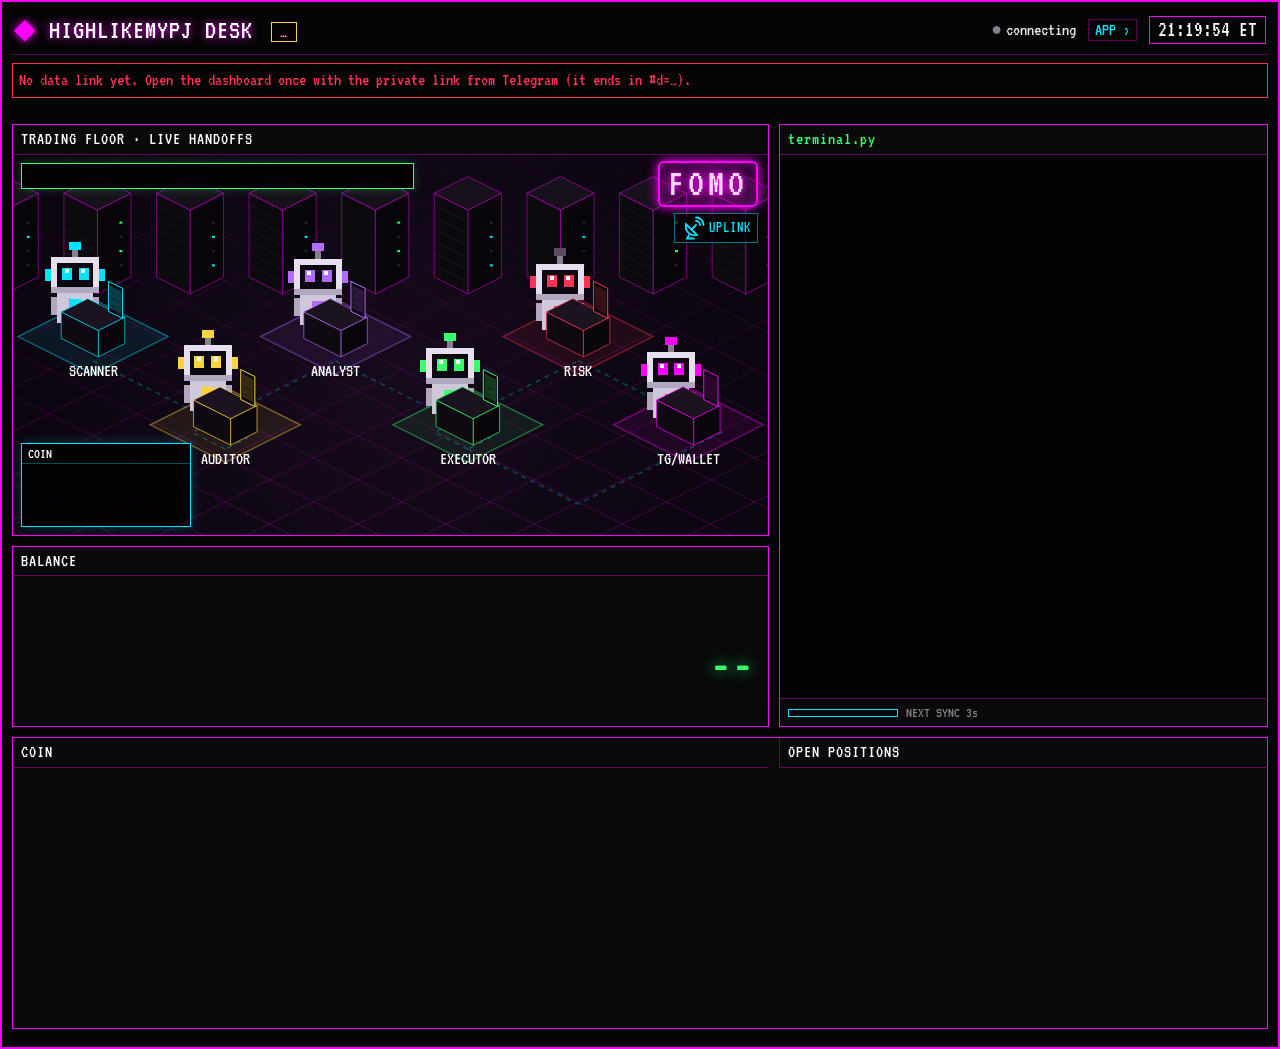
==== dash.html @ f6d8647d "site 2026-11-02 01:12:15" ====
<!doctype html>
<html lang="en">
<head>
<meta charset="utf-8">
<meta name="viewport" content="width=device-width, initial-scale=1, viewport-fit=cover">
<meta name="apple-mobile-web-app-capable" content="yes">
<meta name="apple-mobile-web-app-status-bar-style" content="black-translucent">
<meta name="theme-color" content="#050505">
<meta name="referrer" content="no-referrer">
<title>HIGHLIKEMYPJ DESK · live</title>
<link rel="apple-touch-icon" href="icons/apple-touch-icon.png">
<link rel="stylesheet" href="dash.css">
</head>
<body>
<header class="top">
  <div class="brand"><span class="logo">◆</span> HIGHLIKEMYPJ DESK <span id="mode" class="badge">…</span></div>
  <div class="meta"><span id="feed" class="feed">connecting</span><a class="home" href="index.html">APP ›</a><span id="clock" class="clock">--:--:-- ET</span></div>
</header>
<div id="err" class="err" hidden></div>
<section class="cards" id="cards"></section>
<section class="panel graphp">
  <div class="ph"><span>TRADING FLOOR · live handoffs</span><span id="flowinfo" class="dim"></span></div>
  <div class="graphwrap"><canvas id="graph"></canvas><div id="bubbles"></div>
    <div class="ov ticker" id="ticker"></div>
    <div class="ov fomo" aria-hidden="true">FOMO</div>
    <div class="ov minichart"><div class="mh" id="minih">COIN</div><canvas id="minic"></canvas></div>
    <div class="ov uplink" id="uplink"><svg viewBox="0 0 24 24" fill="none" stroke="currentColor" stroke-width="1.8" stroke-linecap="round" aria-hidden="true"><path d="M5 8 A9 9 0 0 0 16 19 Z"/><path d="M10.5 13.5 L15 9"/><path d="M15 5 A4 4 0 0 1 19 9"/><path d="M15 1.5 A7.5 7.5 0 0 1 22.5 9"/><path d="M8 19 L6 22.5 H13"/></svg><span>UPLINK</span></div>
  </div>
</section>
<section class="panel balp">
  <div class="ph"><span id="ballabel">BALANCE</span><span id="balsub" class="dim"></span></div>
  <div class="balwrap"><canvas id="bal"></canvas><div class="bignum" id="bignum">--</div><div class="balnote" id="balnote"></div></div>
</section>
<section class="bottom">
  <div class="panel coinp">
    <div class="ph"><span id="coinlabel">COIN</span><a id="coinlink" class="dim" target="_blank" rel="noopener"></a></div>
    <div class="coinwrap" id="coinwrap"></div>
    <div class="ph sub"><span>OPEN POSITIONS</span><span id="poscount" class="dim"></span></div>
    <div id="positions"></div>
  </div>
  <div class="panel termp">
    <div class="ph"><span class="fname">terminal.py</span><span class="dim" id="termcount"></span></div>
    <div class="term" id="term"></div>
    <div class="tfoot"><div class="tbar"><i id="syncbar"></i></div><span id="synctxt" class="dim">NEXT SYNC</span><span id="tags" class="tags"></span></div>
  </div>
</section>
<footer class="foot dim" id="foot"></footer>
<script src="feed.js"></script>
<script src="dash.js"></script>
</body>
</html>
---- dash.css ----
@font-face { font-family: "VT323"; src: url("fonts/vt323.woff2") format("woff2"); font-display: swap; }
:root { --bg:#050505; --pink:#FF00FF; --pinkd:rgba(255,0,255,.35); --g:#39FF6A; --r:#FF3355; --c:#00E5FF; --y:#FFD23F; --dim:#8a7f8f; --fg:#E8E2EC; }
* { box-sizing: border-box; }
html,body { margin:0; background:var(--bg); color:var(--fg); font-family:"VT323", ui-monospace, Menlo, monospace; font-size:18px; line-height:1.15; }
body { padding: max(8px, env(safe-area-inset-top)) 10px max(10px, env(safe-area-inset-bottom)); border:2px solid var(--pink); min-height:100vh; }
a { color: var(--c); text-decoration: none; }
.dim { color: var(--dim); }
.top { display:flex; justify-content:space-between; align-items:center; gap:8px; padding:4px 2px 8px; border-bottom:1px solid var(--pinkd); flex-wrap:wrap; }
.brand { font-size:28px; letter-spacing:1px; color:#fff; text-shadow:0 0 8px var(--pink); white-space:nowrap; }
.logo { color: var(--pink); }
.badge { font-size:18px; padding:0 8px; border:1px solid var(--y); color:var(--y); margin-left:6px; vertical-align:middle; }
.badge.live { border-color:var(--r); color:#fff; background:var(--r); box-shadow:0 0 10px var(--r); }
.meta { display:flex; gap:12px; align-items:center; font-size:18px; }
.clock { border:1px solid var(--pink); padding:0 8px; color:#fff; font-size:22px; }
.feed::before { content:"●"; margin-right:4px; color:var(--dim); }
.feed.ok::before { color:var(--g); text-shadow:0 0 6px var(--g); }
.feed.stale::before { color:var(--r); }
.home { border:1px solid var(--pinkd); padding:0 6px; }
.err { border:1px solid var(--r); color:var(--r); padding:6px; margin:8px 0; }
.panel { border:1px solid var(--pink); background:#0a0a0a; margin-top:10px; min-width:0; }
.ph { display:flex; justify-content:space-between; gap:8px; padding:4px 8px; border-bottom:1px solid var(--pinkd); color:#fff; font-size:18px; letter-spacing:1px; text-transform:uppercase; }
.ph.sub { border-top:1px solid var(--pinkd); }
.cards { display:grid; grid-template-columns:repeat(6, minmax(0,1fr)); gap:8px; margin-top:10px; }
.card { border:1px solid var(--pink); background:#0a0a0a; padding:6px 8px; min-width:0; display:flex; flex-direction:column; gap:2px; }
.card { border-color:color-mix(in srgb, var(--ac, var(--pink)) 70%, transparent); box-shadow:inset 0 0 18px color-mix(in srgb, var(--ac, var(--pink)) 10%, transparent); }
.card .h { display:flex; align-items:center; gap:6px; font-size:20px; color:#fff; }
.card .h b { font-weight:normal; letter-spacing:1px; flex:1; min-width:0; white-space:nowrap; overflow:hidden; text-overflow:ellipsis; }
.card .ic { width:22px; height:22px; flex:none; color:var(--ac); filter:drop-shadow(0 0 4px var(--ac)); }
.card .ic svg { width:100%; height:100%; display:block; }
.card .st { display:flex; align-items:center; white-space:nowrap; }
.card .big { display:flex; align-items:baseline; gap:6px; }
.card .mini { display:flex; align-items:center; gap:6px; }
.card .sn { font-size:16px; color:var(--ac); min-width:38px; } .card .sn.zero { color:var(--dim); }
.card .mini canvas { flex:1; min-width:0; }
.dot { width:9px; height:9px; border-radius:50%; display:inline-block; background:var(--dim); margin-right:6px; }
.dot.running { background:var(--g); box-shadow:0 0 8px var(--g); animation:pulse 1.6s infinite; }
.dot.down { background:var(--r); box-shadow:0 0 8px var(--r); }
.dot.paused { background:var(--y); }
@keyframes pulse { 50% { opacity:.4; } }
.card .st { font-size:15px; color:var(--dim); text-transform:uppercase; }
.card .n { font-size:40px; line-height:1; color:var(--ac, var(--g)); text-shadow:0 0 10px color-mix(in srgb, var(--ac, var(--g)) 55%, transparent); }
.card .n.zero { color:#fff; text-shadow:none; }
.card .u { font-size:15px; color:var(--dim); }
.card canvas { width:100%; height:24px; display:block; }
.card .q { font-size:16px; color:var(--fg); white-space:nowrap; overflow:hidden; text-overflow:ellipsis; border-top:1px dashed var(--pinkd); padding-top:3px; }
.card .q.bad { color:#ff8fa0; } .card .q.good { color:#9dffb6; }
.card .sub2 { font-size:15px; color:var(--dim); white-space:nowrap; overflow:hidden; text-overflow:ellipsis; }
.graphwrap { position:relative; height:400px; overflow:hidden; }
#graph { width:100%; height:100%; display:block; }
#bubbles { position:absolute; inset:0; pointer-events:none; }
.bubble { position:absolute; z-index:3; max-width:min(260px, 62vw); background:#000; border:1px solid var(--c); color:#fff; padding:3px 7px; font-size:16px; transform:translate(-50%, -100%); white-space:nowrap; overflow:hidden; text-overflow:ellipsis; box-shadow:0 0 10px rgba(0,229,255,.35); transition:opacity .6s; }
.bubble.old { opacity:.5; }
.bubble.bad { border-color:var(--r); box-shadow:0 0 10px rgba(255,51,85,.4); }
.bubble.good { border-color:var(--g); box-shadow:0 0 10px rgba(57,255,106,.35); }
.bubble b { color:var(--y); font-weight:normal; margin-right:4px; }
.balwrap { position:relative; height:210px; }
#bal { width:100%; height:100%; display:block; }
.bignum { position:absolute; right:14px; top:40%; font-size:54px; color:var(--g); text-shadow:0 0 14px rgba(57,255,106,.8), 0 0 30px rgba(57,255,106,.4); }
.balnote { position:absolute; left:10px; top:8px; font-size:16px; color:var(--dim); }
.bottom { display:grid; grid-template-columns: 1fr 1fr; gap:10px; }
.coinwrap { height:260px; position:relative; }
.coinwrap canvas, .coinwrap iframe { width:100%; height:100%; border:0; display:block; }
.empty { color:var(--dim); padding:14px 10px; font-size:18px; }
.empty::before { content:"> "; color:var(--pink); }
table { width:100%; border-collapse:collapse; font-size:17px; }
th, td { text-align:right; padding:3px 8px; border-bottom:1px solid #1d1020; white-space:nowrap; }
th:first-child, td:first-child { text-align:left; }
th { color:var(--dim); font-weight:normal; }
.up { color:var(--g); } .down { color:var(--r); }
.term { height:400px; overflow-y:auto; padding:6px 8px; font-size:17px; background:#030303; }
.term .l { white-space:pre-wrap; word-break:break-word; }
.term .t { color:var(--dim); } .term .a { color:var(--c); } .term .good { color:var(--g); } .term .bad { color:var(--r); } .term .warn { color:var(--y); } .term .info { color:#d9b8ff; }
.term .cur::after { content:"█"; color:var(--g); animation:pulse 1s steps(1) infinite; }
.term .lnk { color:var(--c); }
.foot { padding:8px 2px 0; font-size:15px; }
.ph .fname { text-transform:none; color:var(--g); }
.tfoot { display:flex; align-items:center; gap:8px; padding:5px 8px; border-top:1px solid var(--pinkd); font-size:15px; flex-wrap:wrap; }
.tbar { width:110px; height:8px; border:1px solid var(--c); padding:1px; }
.tbar i { display:block; height:100%; width:0; background:var(--c); box-shadow:0 0 6px var(--c); transition:width .25s linear; }
.tags { display:flex; gap:4px; flex-wrap:wrap; margin-left:auto; }
.tag { padding:0 4px; border:1px solid #2a1c30; color:#5d5262; }
.tag.on { border-color:color-mix(in srgb, var(--ac) 45%, transparent); color:color-mix(in srgb, var(--ac) 70%, #888); }
.tag.hot { border-color:var(--ac); color:#000; background:var(--ac); box-shadow:0 0 8px var(--ac); }
.tag.down { border-color:var(--r); color:var(--r); }
/* trading floor overlays */
.ov { position:absolute; z-index:2; pointer-events:none; }
.ticker { left:8px; top:8px; width:min(52%, 440px); height:26px; overflow:hidden; border:1px solid var(--g); background:rgba(0,0,0,.78); color:var(--g); font-size:17px; line-height:24px; box-shadow:0 0 10px rgba(57,255,106,.25); }
.ticker .tt { display:flex; width:max-content; animation:tick 22s linear infinite; }
.ticker .tt span { padding-right:40px; white-space:nowrap; }
.ticker .tt0 { padding:0 8px; color:var(--dim); }
@keyframes tick { to { transform:translateX(-50%); } }
.fomo { right:10px; top:6px; font-size:40px; line-height:1; letter-spacing:4px; color:#ffd6ff; padding:0 8px 2px; border:2px solid var(--pink); border-radius:6px;
  text-shadow:0 0 6px var(--pink), 0 0 16px var(--pink), 0 0 30px var(--pink); box-shadow:0 0 12px var(--pink), inset 0 0 12px rgba(255,0,255,.5); animation:neon 5s infinite; }
@keyframes neon { 0%,18%,22%,62%,64%,100% { opacity:1; } 20%,63% { opacity:.35; } }
.minichart { left:8px; bottom:8px; width:170px; height:84px; border:1px solid var(--c); background:rgba(0,0,0,.8); box-shadow:0 0 10px rgba(0,229,255,.25); display:flex; flex-direction:column; }
.minichart .mh { font-size:15px; color:#fff; padding:1px 6px; border-bottom:1px solid rgba(0,229,255,.35); white-space:nowrap; overflow:hidden; text-overflow:ellipsis; }
.minichart .mh span { color:var(--c); }
.minichart canvas { flex:1; width:100%; min-height:0; display:block; }
.uplink { right:10px; bottom:8px; display:flex; align-items:center; gap:4px; color:var(--c); font-size:16px; letter-spacing:1px; padding:2px 6px; border:1px solid rgba(0,229,255,.5); background:rgba(0,0,0,.7); }
.uplink svg { width:24px; height:24px; }
.uplink.pulse { animation:uplink 1.2s ease-out; }
@keyframes uplink { 0% { color:#fff; box-shadow:0 0 0 0 rgba(0,229,255,.9); border-color:#fff; } 100% { box-shadow:0 0 0 18px rgba(0,229,255,0); } }
@media (min-width: 761px) { .uplink { top:58px; bottom:auto; } }
@media (prefers-reduced-motion: reduce) { .ticker .tt, .fomo { animation:none; } }
@media (max-width: 1100px) { .cards { grid-template-columns:repeat(3, minmax(0,1fr)); } }
@media (max-width: 760px) {
  body { font-size:17px; padding-left:6px; padding-right:6px; }
  .brand { font-size:23px; }
  .meta { width:100%; justify-content:space-between; }
  .cards { grid-template-columns:repeat(2, minmax(0,1fr)); gap:6px; }
  .card .n { font-size:34px; }
  .graphwrap { height:580px; }
  .fomo { font-size:28px; letter-spacing:2px; right:8px; top:5px; }
  .ticker { width:calc(100% - 120px); }
  .minichart { width:150px; height:78px; }
  .tbar { width:80px; }
  .bottom { grid-template-columns:1fr; gap:0; }
  .bignum { font-size:40px; top:auto; bottom:14px; }
  .balwrap { height:180px; }
  .term { height:340px; }
}

/* desktop: graph + balance left, terminal right, coin/positions below */
@media (min-width: 1101px) {
  body { display:grid; grid-template-columns: minmax(0,1.55fr) minmax(0,1fr); column-gap:10px; align-content:start; }
  .top, .err, .cards { grid-column: 1 / -1; }
  .foot { grid-column: 1 / -1; grid-row: 7; }
  .graphp { grid-column:1; grid-row:4; }
  .balp { grid-column:1; grid-row:5; }
  .bottom { display:contents; }
  .termp { grid-column:2; grid-row:4 / span 2; display:flex; flex-direction:column; }
  .termp .term { flex:1 1 0; height:0; min-height:0; }
  .coinp { grid-column:1 / -1; grid-row:6; display:grid; grid-template-columns:minmax(0,1.55fr) minmax(0,1fr); column-gap:10px; }
  .coinp > .ph:first-child { grid-column:1; grid-row:1; } .coinp .coinwrap { grid-column:1; grid-row:2 / span 2; }
  .coinp .ph.sub { grid-column:2; grid-row:1; border-top:0; border-left:1px solid var(--pinkd); } .coinp #positions { grid-column:2; grid-row:2; border-left:1px solid var(--pinkd); }
  .graphwrap { height:380px; }
  .balwrap { height:150px; }
  .card .n { font-size:36px; }
  .cards { margin-top:8px; }
}
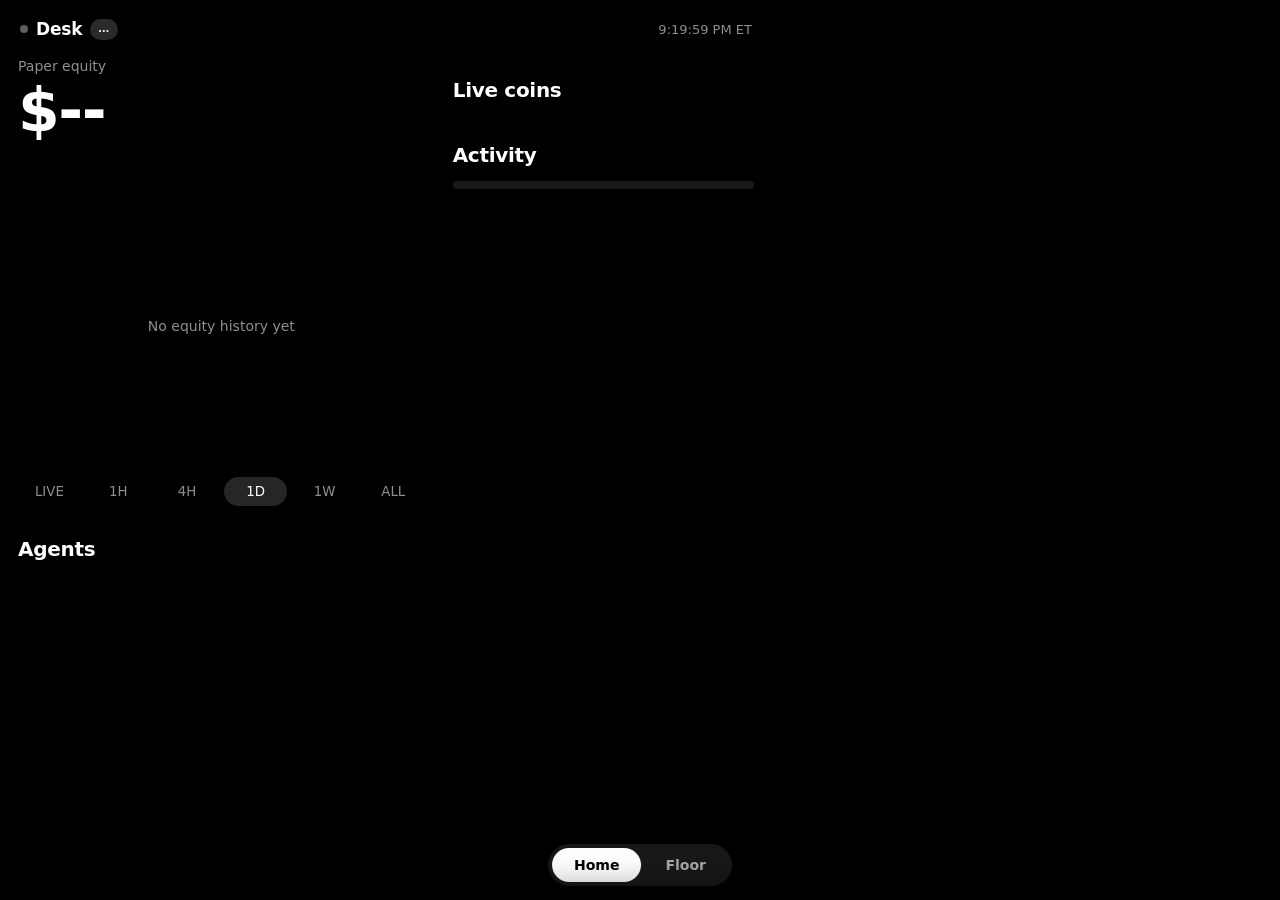
==== commit cd16537c: "site 2026-11-02 01:46:50" ====
--- a/dash.html
+++ b/dash.html
@@ -5,13 +5,55 @@
 <meta name="viewport" content="width=device-width, initial-scale=1, viewport-fit=cover">
 <meta name="apple-mobile-web-app-capable" content="yes">
 <meta name="apple-mobile-web-app-status-bar-style" content="black-translucent">
-<meta name="theme-color" content="#050505">
+<meta name="theme-color" content="#000000">
 <meta name="referrer" content="no-referrer">
 <title>HIGHLIKEMYPJ DESK · live</title>
 <link rel="apple-touch-icon" href="icons/apple-touch-icon.png">
 <link rel="stylesheet" href="dash.css">
+<link rel="stylesheet" href="m.css">
 </head>
-<body>
+<body class="v-app">
+<main id="app" class="mapp">
+  <header class="mtop">
+    <div class="mbrand"><span class="mdot" id="mfeed"></span>Desk <span class="mmode" id="mmode">…</span></div>
+    <div class="mclock" id="mclock">--:-- ET</div>
+  </header>
+  <div class="merr" id="merr" hidden></div>
+  <div class="mgrid">
+    <div class="mcol">
+      <section class="mhero">
+        <div class="mlabel" id="mballabel">Paper equity</div>
+        <div class="mbal" id="mbal">$--</div>
+        <div class="mpnl"><span id="mpnl">&nbsp;</span><span class="mmult" id="mmult" hidden></span></div>
+        <div class="mchart"><canvas id="mcv"></canvas><div class="mmarks" id="mmarks"></div><div class="mempty" id="mchartempty" hidden>No equity history yet</div></div>
+        <div class="mtf" id="mtf"></div>
+      </section>
+      <section class="msec">
+        <div class="mhead"><span>Agents</span><span class="mgreen" id="mrunning"></span></div>
+        <div class="mcar" id="mcar"></div>
+      </section>
+    </div>
+    <div class="mcol">
+      <section class="msec">
+        <div class="mhead"><span>Live coins</span><span class="mgray" id="mcoinsn"></span></div>
+        <div class="mcoins" id="mcoins"></div>
+      </section>
+      <section class="msec">
+        <div class="mhead"><span>Activity</span><span class="mgray" id="mfeedn"></span></div>
+        <div class="mlist" id="mlist"></div>
+      </section>
+      <div class="mfoot" id="mfoot"></div>
+    </div>
+  </div>
+</main>
+<section class="mcoin" id="mcoin" aria-hidden="true">
+  <div class="mcbar"><button class="mback" id="mback">‹ Home</button><a class="mgray mlink" id="mclink" target="_blank" rel="noopener">DexScreener ↗</a></div>
+  <div class="mcbody" id="mcbody"></div>
+</section>
+<div class="msheet" id="msheet"><div class="mgrab"></div><div id="msheetbody"></div></div>
+<canvas id="mconfetti" class="mconfetti"></canvas>
+<nav class="mtabs"><button data-v="app" class="on">Home</button><button data-v="floor">Floor</button></nav>
+<div id="floor">
 <header class="top">
   <div class="brand"><span class="logo">◆</span> HIGHLIKEMYPJ DESK <span id="mode" class="badge">…</span></div>
   <div class="meta"><span id="feed" class="feed">connecting</span><a class="home" href="index.html">APP ›</a><span id="clock" class="clock">--:--:-- ET</span></div>
@@ -45,7 +87,10 @@
   </div>
 </section>
 <footer class="foot dim" id="foot"></footer>
+</div>
 <script src="feed.js"></script>
 <script src="dash.js"></script>
+<script src="vendor/lightweight-charts.js"></script>
+<script src="m.js"></script>
 </body>
 </html>
--- a/dash.css
+++ b/dash.css
@@ -72,6 +72,7 @@
 .term .t { color:var(--dim); } .term .a { color:var(--c); } .term .good { color:var(--g); } .term .bad { color:var(--r); } .term .warn { color:var(--y); } .term .info { color:#d9b8ff; }
 .term .cur::after { content:"█"; color:var(--g); animation:pulse 1s steps(1) infinite; }
 .term .lnk { color:var(--c); }
+.term .src.mig { color:#7fb4ff; } .term .src.mom { color:#ffb347; }
 .foot { padding:8px 2px 0; font-size:15px; }
 .ph .fname { text-transform:none; color:var(--g); }
 .tfoot { display:flex; align-items:center; gap:8px; padding:5px 8px; border-top:1px solid var(--pinkd); font-size:15px; flex-wrap:wrap; }
--- a/m.css
+++ b/m.css
@@ -0,0 +1,166 @@
+/* Dashboard v3: iOS-style app view (default). The cyberpunk floor (dash.css) shows under body.v-floor. */
+body.v-app { --g3:#00E676; --r3:#FF4D5E; --o3:#FF9F0A; --b3:#3D8BFF; --card:#1A1A1A; --gray:#8E8E93; --gray2:#5c5c61;
+  background:#000; color:#fff; border:0; padding:0; font:15px/1.35 -apple-system, BlinkMacSystemFont, "SF Pro Text", Inter, "Segoe UI", Roboto, system-ui, sans-serif;
+  -webkit-font-smoothing:antialiased; min-height:100vh; }
+body.v-app #floor { display:none; }
+body.v-floor #app, body.v-floor .mcoin, body.v-floor .msheet, body.v-floor .mconfetti { display:none !important; }
+body.v-floor { padding-bottom:70px; }
+.mapp { max-width:1180px; margin:0 auto; padding:max(14px, env(safe-area-inset-top)) 18px 96px; }
+.mtop { display:flex; justify-content:space-between; align-items:center; padding:4px 2px 10px; }
+.mbrand { font-weight:700; font-size:17px; letter-spacing:-.2px; display:flex; align-items:center; gap:8px; }
+.mdot { width:8px; height:8px; border-radius:50%; background:var(--gray2); display:inline-block; }
+.mdot.ok { background:var(--g3); box-shadow:0 0 8px var(--g3); }
+.mdot.stale { background:var(--r3); }
+.mmode { font-size:11px; font-weight:700; letter-spacing:.6px; padding:3px 8px; border-radius:99px; background:#2a2a2a; color:#ddd; }
+.mmode.live { background:var(--r3); color:#fff; }
+.mclock { color:var(--gray); font-size:13px; font-variant-numeric:tabular-nums; }
+.merr { background:#2a1214; color:#ff9aa5; border-radius:14px; padding:12px 14px; margin:6px 0 10px; font-size:14px; }
+.mgrid { display:grid; grid-template-columns:minmax(0,1fr); gap:6px; }
+@media (min-width: 960px) { .mgrid { grid-template-columns:minmax(0,1.35fr) minmax(0,1fr); gap:28px; align-items:start; } }
+.mcol { min-width:0; }
+.mgreen { color:var(--g3); } .mred { color:var(--r3); } .mgray { color:var(--gray); } .morange { color:var(--o3); }
+/* hero */
+.mhero { padding:6px 0 4px; }
+.mlabel { color:var(--gray); font-size:14px; font-weight:500; }
+.mbal { font-size:52px; font-weight:700; letter-spacing:-1.5px; line-height:1.08; font-variant-numeric:tabular-nums; display:flex; align-items:flex-end; margin-top:2px; }
+@media (min-width: 960px) { .mbal { font-size:60px; } }
+.odo { display:inline-block; height:1.08em; overflow:hidden; position:relative; }
+.odo > span { display:flex; flex-direction:column; transition:transform .9s cubic-bezier(.2,.8,.2,1); }
+.odo > span > i { font-style:normal; height:1.08em; line-height:1.08em; }
+.mbal .cents { font-size:.62em; color:#d8d8d8; align-self:flex-start; margin-top:.08em; display:flex; }
+.mpnl { display:flex; align-items:center; gap:10px; margin-top:6px; font-size:16px; font-weight:600; font-variant-numeric:tabular-nums; min-height:26px; }
+.mmult { background:rgba(0,230,118,.16); color:var(--g3); font-weight:700; font-size:13px; padding:3px 9px; border-radius:99px; }
+.mmult.down { background:rgba(255,77,94,.16); color:var(--r3); }
+.mmult.pulse { animation:mpulse 1.2s ease-out 3; }
+@keyframes mpulse { 0% { box-shadow:0 0 0 0 rgba(0,230,118,.6); } 100% { box-shadow:0 0 0 12px rgba(0,230,118,0); } }
+.mchart { position:relative; height:220px; margin:12px -4px 0; }
+@media (min-width: 960px) { .mchart { height:280px; } }
+.mchart canvas { width:100%; height:100%; display:block; }
+.mempty { position:absolute; inset:0; display:flex; align-items:center; justify-content:center; color:var(--gray); font-size:14px; }
+.mmarks { position:absolute; inset:0; pointer-events:none; }
+.mpill { position:absolute; transform:translate(-50%,-100%); font-size:11px; font-weight:700; padding:3px 7px; border-radius:99px; white-space:nowrap; font-variant-numeric:tabular-nums; }
+.mpill.win { background:var(--g3); color:#00210f; }
+.mpill.loss { background:var(--r3); color:#fff; }
+.mlead { position:absolute; width:0; border-left:1.5px dotted var(--r3); }
+.mtf { display:flex; gap:6px; margin-top:10px; justify-content:space-between; }
+.mtf button { flex:1; background:transparent; color:var(--gray); border:0; border-radius:99px; padding:7px 0; font:600 13px/1 inherit; font-family:inherit; cursor:pointer; }
+.mtf button.on { background:#262626; color:#fff; }
+.mtf button.on.live { background:var(--g3); color:#00210f; }
+/* sections */
+.msec { margin-top:26px; }
+.mhead { display:flex; justify-content:space-between; align-items:baseline; font-size:20px; font-weight:700; letter-spacing:-.3px; margin-bottom:12px; }
+.mhead span + span { font-size:14px; font-weight:600; }
+/* agents carousel */
+.mcar { display:flex; gap:12px; overflow-x:auto; scroll-snap-type:x mandatory; margin:0 -18px; padding:0 18px 4px; scrollbar-width:none; }
+.mcar::-webkit-scrollbar { display:none; }
+@media (min-width: 960px) { .mcar { display:grid; grid-template-columns:repeat(3, minmax(0,1fr)); overflow:visible; margin:0; padding:0; } }
+.mag { flex:0 0 78%; max-width:300px; scroll-snap-align:start; background:var(--card); border-radius:20px; padding:16px; min-height:176px; display:flex; flex-direction:column; gap:8px; position:relative; overflow:hidden; }
+@media (min-width: 960px) { .mag { max-width:none; } }
+.mag h4 { margin:0; font-size:13px; color:var(--gray); font-weight:600; display:flex; align-items:center; gap:7px; }
+.mag h4 svg { width:16px; height:16px; }
+.mag .big { font-size:22px; font-weight:700; letter-spacing:-.4px; }
+.mag .sm { font-size:13px; color:var(--gray); }
+.mag .empty { color:var(--gray); font-size:13px; margin-top:auto; }
+.radar { position:absolute; right:14px; top:14px; width:40px; height:40px; border-radius:50%; border:1px solid rgba(0,230,118,.35);
+  background:radial-gradient(circle, rgba(0,230,118,.18) 0 18%, transparent 19% 48%, rgba(0,230,118,.25) 49% 50%, transparent 51%); overflow:hidden; }
+.radar::after { content:""; position:absolute; inset:0; background:conic-gradient(from 0deg, rgba(0,230,118,.55), transparent 28%); animation:spin 2.4s linear infinite; }
+@keyframes spin { to { transform:rotate(360deg); } }
+.pools { height:74px; overflow:hidden; position:relative; mask-image:linear-gradient(transparent, #000 18%, #000 82%, transparent); -webkit-mask-image:linear-gradient(transparent, #000 18%, #000 82%, transparent); }
+.pools .roll { animation:roll 18s linear infinite; }
+.pools .roll.still { animation:none; }
+@keyframes roll { from { transform:translateY(0); } to { transform:translateY(-50%); } }
+.pool { display:flex; gap:6px; font-size:12px; line-height:18.5px; color:#d6d6d6; white-space:nowrap; }
+.pool b { font-weight:600; color:#fff; overflow:hidden; text-overflow:ellipsis; max-width:90px; }
+.pool .t { font-size:9.5px; font-weight:700; padding:0 5px; border-radius:5px; align-self:center; line-height:15px; }
+.t.mig { background:rgba(61,139,255,.2); color:#7fb4ff; } .t.mom { background:rgba(255,159,10,.2); color:#ffb347; }
+.ringrow { display:flex; align-items:center; gap:12px; margin-top:4px; }
+.ring { width:64px; height:64px; position:relative; flex:none; }
+.ring svg { width:64px; height:64px; transform:rotate(-90deg); }
+.ring circle { fill:none; stroke-width:6; }
+.ring .bg { stroke:#2c2c2e; }
+.ring .fg { stroke-linecap:round; transition:stroke-dashoffset 1.2s cubic-bezier(.2,.8,.2,1), stroke .3s; }
+.ring .n { position:absolute; inset:0; display:flex; align-items:center; justify-content:center; font-weight:700; font-size:18px; font-variant-numeric:tabular-nums; }
+.ring.ok { border-radius:50%; animation:rpulse 1.6s ease-out 3; }
+@keyframes rpulse { 0% { box-shadow:0 0 0 0 rgba(0,230,118,.5); } 100% { box-shadow:0 0 0 14px rgba(0,230,118,0); } }
+.verd { font-weight:700; font-size:15px; }
+.why { font-size:12px; color:var(--gray); overflow:hidden; text-overflow:ellipsis; display:-webkit-box; -webkit-line-clamp:2; -webkit-box-orient:vertical; }
+.bar { height:6px; background:#2c2c2e; border-radius:9px; overflow:hidden; margin-top:auto; }
+.bar i { display:block; height:100%; background:var(--g3); border-radius:9px; width:0; transition:width 1.4s ease; }
+.bar.run i { animation:fill 2.2s ease-in-out infinite; }
+@keyframes fill { 0% { width:5%; } 100% { width:92%; } }
+.blink { width:9px; height:9px; border-radius:50%; background:var(--o3); display:inline-block; animation:blink 1s steps(2) infinite; }
+.blink.off { background:var(--gray2); animation:none; }
+@keyframes blink { 50% { opacity:.25; } }
+.pills { display:flex; gap:6px; flex-wrap:wrap; margin-top:auto; }
+.pills span { font-size:12px; font-weight:700; padding:4px 10px; border-radius:99px; }
+.pills .red { background:rgba(255,77,94,.16); color:var(--r3); } .pills .gr { background:#2c2c2e; color:#ddd; }
+/* live coins */
+.mcoins { display:flex; gap:10px; overflow-x:auto; margin:0 -18px; padding:0 18px 4px; scrollbar-width:none; scroll-snap-type:x proximity; }
+.mcoins::-webkit-scrollbar { display:none; }
+@media (min-width: 960px) { .mcoins { display:grid; grid-template-columns:repeat(2, minmax(0,1fr)); margin:0; padding:0; max-height:330px; overflow-y:auto; } }
+.mcc { flex:0 0 150px; background:var(--card); border-radius:18px; padding:12px; cursor:pointer; scroll-snap-align:start; display:flex; flex-direction:column; gap:6px; border:0; color:inherit; text-align:left; font:inherit; }
+.mcc:active { transform:scale(.97); }
+.mcc .r1 { display:flex; align-items:center; gap:8px; min-width:0; }
+.mcc .sym { font-weight:700; font-size:14px; overflow:hidden; text-overflow:ellipsis; white-space:nowrap; }
+.mcc .st { font-size:10px; color:var(--gray); }
+.mcc .r2 { display:flex; justify-content:space-between; font-size:12px; font-variant-numeric:tabular-nums; }
+.mcc svg { width:100%; height:34px; display:block; }
+.mlogo { width:32px; height:32px; border-radius:50%; flex:none; object-fit:cover; background:#333; display:inline-flex; align-items:center; justify-content:center; font-weight:700; font-size:14px; color:#fff; overflow:hidden; }
+.mlogo.sm { width:28px; height:28px; font-size:12px; }
+.mlogo.lg { width:52px; height:52px; font-size:22px; }
+/* activity */
+.mlist { display:flex; flex-direction:column; background:var(--card); border-radius:20px; padding:4px 14px; }
+.mrow { display:flex; align-items:center; gap:12px; padding:12px 0; border-bottom:1px solid #262626; }
+.mrow:last-child { border-bottom:0; }
+.mrow.new { animation:slidein .55s cubic-bezier(.2,.8,.2,1); }
+@keyframes slidein { from { transform:translateY(-16px); opacity:0; } to { transform:none; opacity:1; } }
+.mrow .mid { flex:1; min-width:0; }
+.mrow .t1 { font-weight:700; font-size:15px; white-space:nowrap; overflow:hidden; text-overflow:ellipsis; }
+.mrow .t2 { font-size:12.5px; color:var(--gray); white-space:nowrap; overflow:hidden; text-overflow:ellipsis; }
+.mrow .amt { text-align:right; font-weight:700; font-variant-numeric:tabular-nums; flex:none; }
+.mrow .amt small { display:block; font-size:12px; font-weight:500; color:var(--gray); }
+.mnone { color:var(--gray); font-size:14px; padding:16px 0; text-align:center; }
+.mfoot { color:var(--gray2); font-size:11px; margin-top:18px; word-break:break-all; }
+/* tabs */
+.mtabs { position:fixed; left:50%; bottom:max(14px, env(safe-area-inset-bottom)); transform:translateX(-50%); z-index:40; display:flex; gap:2px; padding:4px;
+  background:rgba(30,30,30,.82); backdrop-filter:blur(18px); -webkit-backdrop-filter:blur(18px); border-radius:99px; box-shadow:0 8px 30px rgba(0,0,0,.6); }
+.mtabs button { border:0; background:transparent; color:#aaa; font:600 14px -apple-system, Inter, system-ui, sans-serif; padding:9px 22px; border-radius:99px; cursor:pointer; }
+.mtabs button.on { background:#fff; color:#000; }
+body.v-floor .mtabs { background:rgba(10,10,10,.9); border:1px solid #FF00FF; }
+/* coin view */
+.mcoin { position:fixed; inset:0; background:#000; z-index:30; transform:translateX(100%); transition:transform .38s cubic-bezier(.2,.8,.2,1); overflow-y:auto; color:#fff;
+  font:15px/1.35 -apple-system, BlinkMacSystemFont, "SF Pro Text", Inter, system-ui, sans-serif; }
+.mcoin.open { transform:none; }
+.mcbar { display:flex; justify-content:space-between; align-items:center; padding:max(12px, env(safe-area-inset-top)) 16px 6px; max-width:900px; margin:0 auto; }
+.mback { background:none; border:0; color:var(--g3); font:600 17px inherit; font-family:inherit; cursor:pointer; padding:6px 0; }
+.mlink { font-size:13px; }
+.mcbody { max-width:900px; margin:0 auto; padding:0 18px 110px; }
+.mch { display:flex; align-items:center; gap:12px; margin-top:6px; }
+.mch .nm { font-size:22px; font-weight:700; letter-spacing:-.4px; }
+.mch .meta { font-size:13px; color:var(--gray); }
+.mprice { font-size:44px; font-weight:700; letter-spacing:-1.2px; margin-top:14px; font-variant-numeric:tabular-nums; }
+.mprice sub { font-size:.5em; vertical-align:-.1em; }
+.msince { font-size:16px; font-weight:600; margin-top:2px; }
+.mcandle { height:300px; margin:14px -6px 0; position:relative; }
+@media (min-width: 960px) { .mcandle { height:380px; } }
+.mcsrc { font-size:11px; color:var(--gray2); margin-top:4px; display:flex; justify-content:space-between; }
+.mstats { display:grid; grid-template-columns:1fr 1fr; gap:10px; margin-top:16px; }
+.mstat, .mcardx { background:var(--card); border-radius:18px; padding:14px 16px; }
+.mstat .k, .mcardx .k { font-size:12.5px; color:var(--gray); }
+.mstat .v { font-size:20px; font-weight:700; margin-top:2px; font-variant-numeric:tabular-nums; }
+.mcards2 { display:grid; grid-template-columns:1fr; gap:10px; margin-top:10px; }
+@media (min-width: 700px) { .mcards2 { grid-template-columns:1fr 1fr; } }
+.mcardx .rows { display:grid; grid-template-columns:repeat(3,1fr); gap:6px; margin-top:8px; }
+.mcardx .rows div b { display:block; font-size:17px; font-variant-numeric:tabular-nums; }
+.mcardx .rows div span { font-size:12px; color:var(--gray); }
+.mcardx h5 { margin:0; font-size:15px; display:flex; align-items:center; gap:8px; }
+/* sheet + confetti */
+.msheet { position:fixed; left:0; right:0; bottom:0; z-index:50; margin:0 auto; max-width:520px; background:#1c1c1e; border-radius:26px 26px 0 0; padding:10px 22px max(26px, env(safe-area-inset-bottom));
+  transform:translateY(110%); transition:transform .5s cubic-bezier(.2,.9,.25,1.05); box-shadow:0 -10px 40px rgba(0,0,0,.6); text-align:center; }
+.msheet.open { transform:none; }
+.mgrab { width:38px; height:5px; border-radius:9px; background:#444; margin:0 auto 16px; }
+.msheet .h { font-size:15px; color:#ddd; font-weight:600; }
+.msheet .w { font-size:46px; font-weight:800; color:var(--g3); letter-spacing:-1px; margin:6px 0; }
+.msheet .s { font-size:13px; color:var(--gray); }
+.mconfetti { position:fixed; inset:0; width:100%; height:100%; pointer-events:none; z-index:60; }
+@media (prefers-reduced-motion: reduce) { .odo > span, .ring .fg, .mcoin, .msheet { transition:none; } .radar::after, .pools .roll, .blink, .mrow.new { animation:none; } }
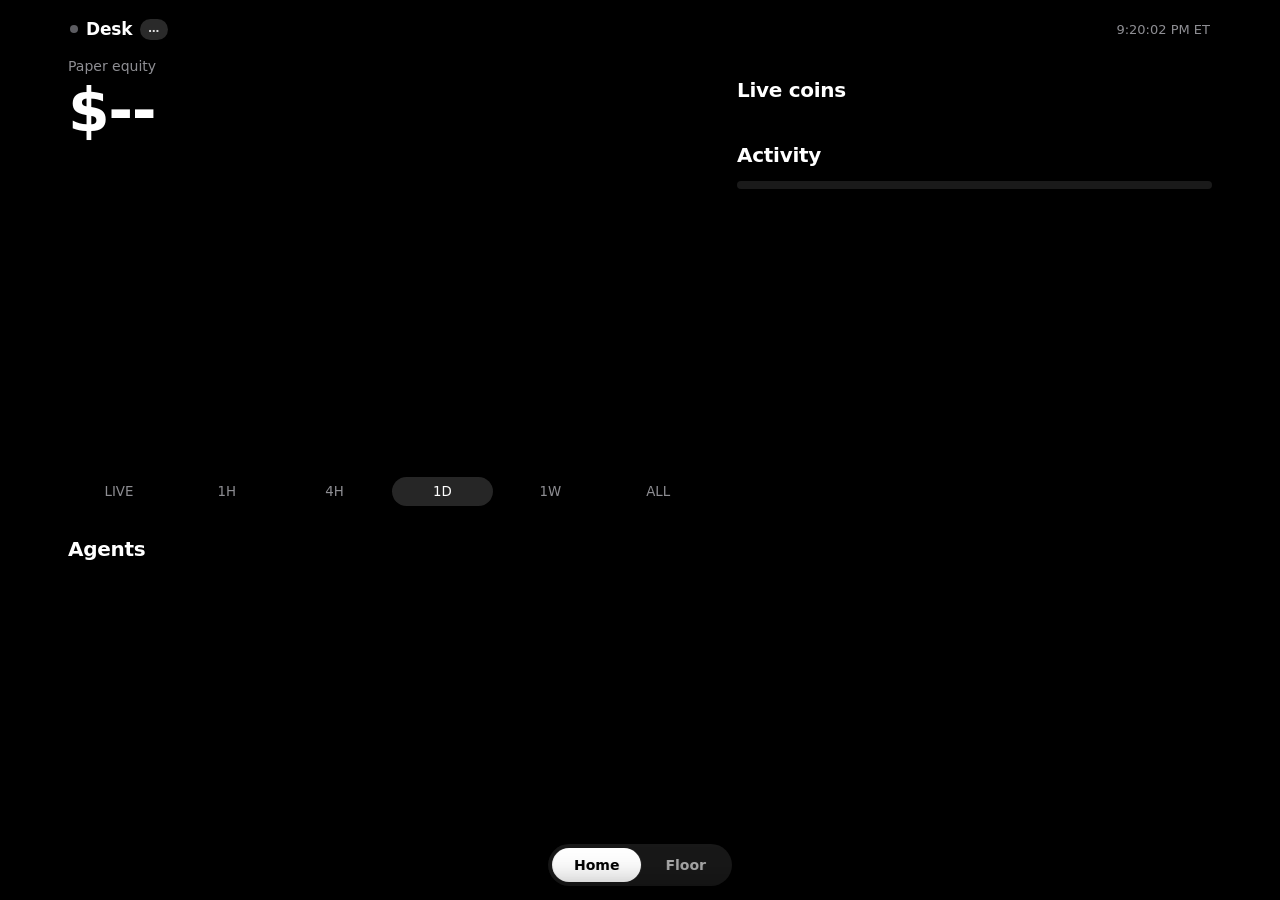
==== commit 1738f037: "site 2026-11-02 02:09:22" ====
--- a/dash.html
+++ b/dash.html
@@ -4,11 +4,37 @@
 <meta charset="utf-8">
 <meta name="viewport" content="width=device-width, initial-scale=1, viewport-fit=cover">
 <meta name="apple-mobile-web-app-capable" content="yes">
+<meta name="mobile-web-app-capable" content="yes">
 <meta name="apple-mobile-web-app-status-bar-style" content="black-translucent">
+<meta name="apple-mobile-web-app-title" content="Desk">
+<meta name="application-name" content="Desk">
 <meta name="theme-color" content="#000000">
+<meta name="format-detection" content="telephone=no">
 <meta name="referrer" content="no-referrer">
-<title>HIGHLIKEMYPJ DESK · live</title>
-<link rel="apple-touch-icon" href="icons/apple-touch-icon.png">
+<title>Desk</title>
+<link rel="apple-touch-icon" sizes="180x180" href="icons/dash-180.png">
+<link rel="icon" type="image/png" sizes="192x192" href="icons/dash-192.png">
+<link rel="manifest" id="mf" href="dash.webmanifest">
+<script>
+/* Home Screen: the data key lives only in the URL hash (#d=...) and this device's storage, never in the repo.
+   iOS home-screen apps get their own storage, so the saved icon must carry the key in its URL:
+   1) keep #d=KEY in the address bar (re-added from storage if missing), so "Add to Home Screen" saves it;
+   2) swap the static manifest for an in-memory one whose start_url includes the same #d=KEY. */
+(function () {
+  var re = /^#d=([A-Za-z0-9_-]{32,})/, m = location.hash.match(re), k = m ? m[1] : null;
+  try { if (k) localStorage.setItem("dataPath", k); else k = localStorage.getItem("dataPath"); } catch (e) { }
+  window.DESK_KEY = k;
+  addEventListener("hashchange", function () { var n = location.hash.match(re); if (n && n[1] !== k) location.reload(); });
+  window.deskHash = function (floor) { return (k ? "#d=" + k : "") + (floor ? (k ? "&" : "#") + "floor" : ""); };
+  if (k && !m) try { history.replaceState(null, "", location.pathname + location.search + window.deskHash(/(^#|&)floor\b/.test(location.hash))); } catch (e) { }
+  if (!k) return;
+  var dir = location.origin + location.pathname.replace(/[^/]*$/, ""), page = location.origin + location.pathname;
+  var mf = { id: dir + "dash.html", name: "Desk", short_name: "Desk", start_url: page + "#d=" + k, scope: dir, display: "standalone",
+    orientation: "portrait", background_color: "#000000", theme_color: "#000000",
+    icons: [180, 192, 512].map(function (n) { return { src: dir + "icons/dash-" + n + ".png", sizes: n + "x" + n, type: "image/png" }; }) };
+  try { document.getElementById("mf").href = URL.createObjectURL(new Blob([JSON.stringify(mf)], { type: "application/manifest+json" })); } catch (e) { }
+})();
+</script>
 <link rel="stylesheet" href="dash.css">
 <link rel="stylesheet" href="m.css">
 </head>
@@ -92,5 +118,6 @@
 <script src="dash.js"></script>
 <script src="vendor/lightweight-charts.js"></script>
 <script src="m.js"></script>
+<script>if ("serviceWorker" in navigator && location.protocol === "https:") navigator.serviceWorker.register("sw.js").catch(function () { });</script>
 </body>
 </html>
--- a/dash.css
+++ b/dash.css
@@ -123,7 +123,7 @@
 
 /* desktop: graph + balance left, terminal right, coin/positions below */
 @media (min-width: 1101px) {
-  body { display:grid; grid-template-columns: minmax(0,1.55fr) minmax(0,1fr); column-gap:10px; align-content:start; }
+  #floor { display:grid; grid-template-columns: minmax(0,1.55fr) minmax(0,1fr); column-gap:10px; align-content:start; }
   .top, .err, .cards { grid-column: 1 / -1; }
   .foot { grid-column: 1 / -1; grid-row: 7; }
   .graphp { grid-column:1; grid-row:4; }
--- a/m.css
+++ b/m.css
@@ -3,9 +3,10 @@
   background:#000; color:#fff; border:0; padding:0; font:15px/1.35 -apple-system, BlinkMacSystemFont, "SF Pro Text", Inter, "Segoe UI", Roboto, system-ui, sans-serif;
   -webkit-font-smoothing:antialiased; min-height:100vh; }
 body.v-app #floor { display:none; }
+body.v-app, body.v-floor { display:block; }
 body.v-floor #app, body.v-floor .mcoin, body.v-floor .msheet, body.v-floor .mconfetti { display:none !important; }
 body.v-floor { padding-bottom:70px; }
-.mapp { max-width:1180px; margin:0 auto; padding:max(14px, env(safe-area-inset-top)) 18px 96px; }
+.mapp { max-width:1180px; margin:0 auto; padding:max(14px, env(safe-area-inset-top)) max(18px, env(safe-area-inset-right)) calc(96px + env(safe-area-inset-bottom)) max(18px, env(safe-area-inset-left)); }
 .mtop { display:flex; justify-content:space-between; align-items:center; padding:4px 2px 10px; }
 .mbrand { font-weight:700; font-size:17px; letter-spacing:-.2px; display:flex; align-items:center; gap:8px; }
 .mdot { width:8px; height:8px; border-radius:50%; background:var(--gray2); display:inline-block; }
@@ -37,6 +38,7 @@
 @media (min-width: 960px) { .mchart { height:280px; } }
 .mchart canvas { width:100%; height:100%; display:block; }
 .mempty { position:absolute; inset:0; display:flex; align-items:center; justify-content:center; color:var(--gray); font-size:14px; }
+.mempty[hidden] { display:none; }
 .mmarks { position:absolute; inset:0; pointer-events:none; }
 .mpill { position:absolute; transform:translate(-50%,-100%); font-size:11px; font-weight:700; padding:3px 7px; border-radius:99px; white-space:nowrap; font-variant-numeric:tabular-nums; }
 .mpill.win { background:var(--g3); color:#00210f; }
@@ -131,10 +133,10 @@
 .mcoin { position:fixed; inset:0; background:#000; z-index:30; transform:translateX(100%); transition:transform .38s cubic-bezier(.2,.8,.2,1); overflow-y:auto; color:#fff;
   font:15px/1.35 -apple-system, BlinkMacSystemFont, "SF Pro Text", Inter, system-ui, sans-serif; }
 .mcoin.open { transform:none; }
-.mcbar { display:flex; justify-content:space-between; align-items:center; padding:max(12px, env(safe-area-inset-top)) 16px 6px; max-width:900px; margin:0 auto; }
+.mcbar { display:flex; justify-content:space-between; align-items:center; padding:max(12px, env(safe-area-inset-top)) max(16px, env(safe-area-inset-right)) 6px max(16px, env(safe-area-inset-left)); max-width:900px; margin:0 auto; }
 .mback { background:none; border:0; color:var(--g3); font:600 17px inherit; font-family:inherit; cursor:pointer; padding:6px 0; }
 .mlink { font-size:13px; }
-.mcbody { max-width:900px; margin:0 auto; padding:0 18px 110px; }
+.mcbody { max-width:900px; margin:0 auto; padding:0 max(18px, env(safe-area-inset-right)) calc(110px + env(safe-area-inset-bottom)) max(18px, env(safe-area-inset-left)); }
 .mch { display:flex; align-items:center; gap:12px; margin-top:6px; }
 .mch .nm { font-size:22px; font-weight:700; letter-spacing:-.4px; }
 .mch .meta { font-size:13px; color:var(--gray); }
@@ -143,7 +145,8 @@
 .msince { font-size:16px; font-weight:600; margin-top:2px; }
 .mcandle { height:300px; margin:14px -6px 0; position:relative; }
 @media (min-width: 960px) { .mcandle { height:380px; } }
-.mcsrc { font-size:11px; color:var(--gray2); margin-top:4px; display:flex; justify-content:space-between; }
+.mcsrc { font-size:11px; color:var(--gray2); margin-top:4px; display:flex; justify-content:space-between; gap:8px; white-space:nowrap; }
+.mcsrc > * { overflow:hidden; text-overflow:ellipsis; }
 .mstats { display:grid; grid-template-columns:1fr 1fr; gap:10px; margin-top:16px; }
 .mstat, .mcardx { background:var(--card); border-radius:18px; padding:14px 16px; }
 .mstat .k, .mcardx .k { font-size:12.5px; color:var(--gray); }
@@ -164,3 +167,10 @@
 .msheet .s { font-size:13px; color:var(--gray); }
 .mconfetti { position:fixed; inset:0; width:100%; height:100%; pointer-events:none; z-index:60; }
 @media (prefers-reduced-motion: reduce) { .odo > span, .ring .fg, .mcoin, .msheet { transition:none; } .radar::after, .pools .roll, .blink, .mrow.new { animation:none; } }
+
+/* Home Screen (standalone): status bar is translucent over the page; keep the black canvas edge to edge and no rubber-band white */
+html { background:#000; }
+@media (display-mode: standalone) {
+  body.v-app { -webkit-user-select:none; user-select:none; -webkit-tap-highlight-color:transparent; overscroll-behavior-y:none; }
+  body.v-floor { padding-top:max(8px, env(safe-area-inset-top)); padding-bottom:calc(70px + env(safe-area-inset-bottom)); }
+}
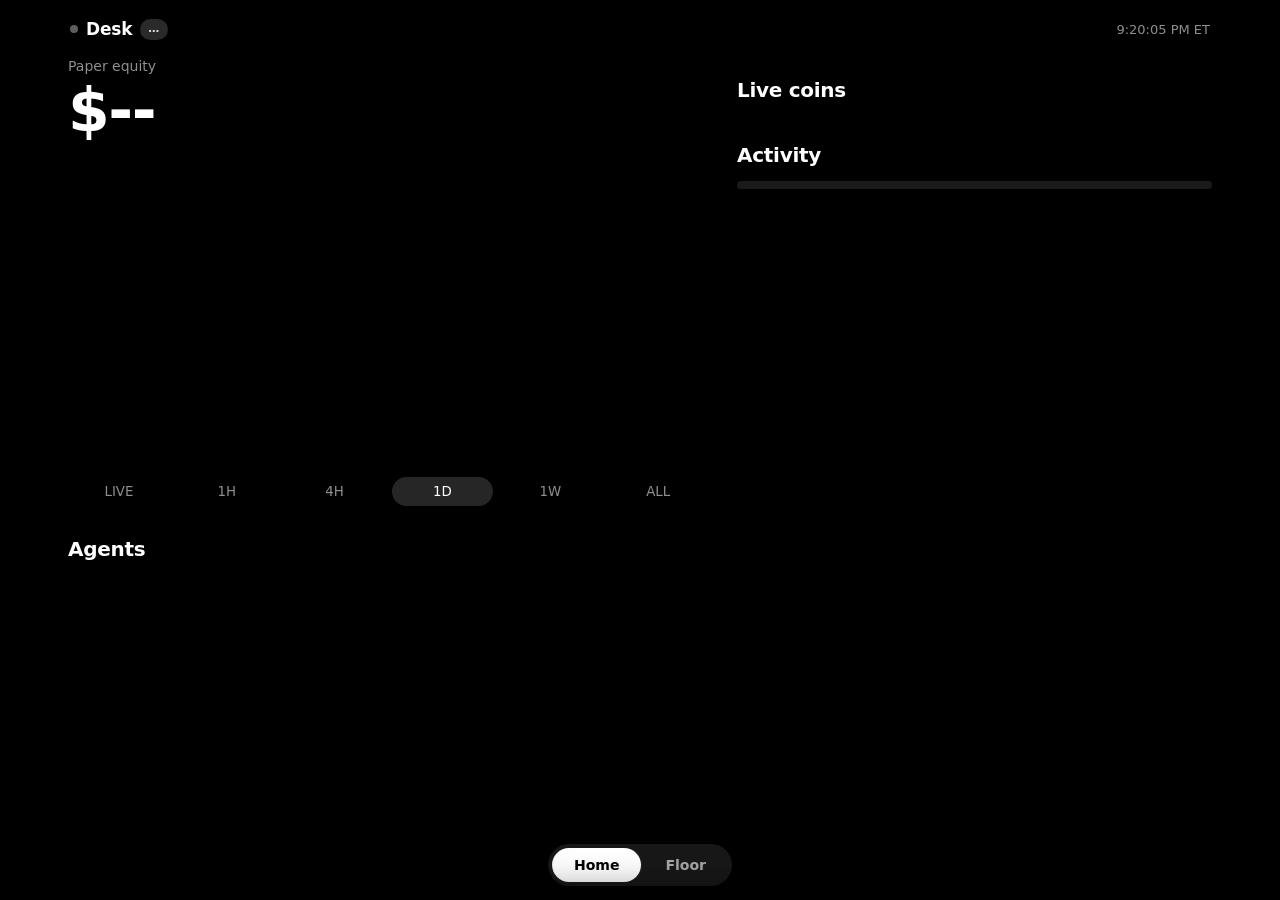
==== commit 27a3bd80: "site 2026-11-02 02:24:02" ====
--- a/dash.html
+++ b/dash.html
@@ -14,25 +14,34 @@
 <title>Desk</title>
 <link rel="apple-touch-icon" sizes="180x180" href="icons/dash-180.png">
 <link rel="icon" type="image/png" sizes="192x192" href="icons/dash-192.png">
-<link rel="manifest" id="mf" href="dash.webmanifest">
 <script>
-/* Home Screen: the data key lives only in the URL hash (#d=...) and this device's storage, never in the repo.
+/* Home Screen: the data key lives only in the page URL (?d=KEY, or legacy #d=KEY) and this device's storage, never in the repo.
    iOS home-screen apps get their own storage, so the saved icon must carry the key in its URL:
-   1) keep #d=KEY in the address bar (re-added from storage if missing), so "Add to Home Screen" saves it;
-   2) swap the static manifest for an in-memory one whose start_url includes the same #d=KEY. */
+   1) keep ?d=KEY in the address bar (moved from #d= or re-added from storage if missing) - iOS keeps query strings;
+   2) on iOS, no manifest at all when a key is present: Add to Home Screen then saves the current URL (with ?d=KEY),
+      and the apple-* meta tags give the full-screen app. (iOS 16.4+ uses a manifest's start_url when one exists.)
+   3) elsewhere, an in-memory manifest whose start_url is the ?d=KEY URL; with no key, the static dash.webmanifest. */
 (function () {
-  var re = /^#d=([A-Za-z0-9_-]{32,})/, m = location.hash.match(re), k = m ? m[1] : null;
+  var ok = /^[A-Za-z0-9_-]{32,}$/, q = new URLSearchParams(location.search), qk = q.get("d");
+  var hm = location.hash.match(/^#d=([A-Za-z0-9_-]{32,})/), k = (qk && ok.test(qk)) ? qk : (hm ? hm[1] : null);
   try { if (k) localStorage.setItem("dataPath", k); else k = localStorage.getItem("dataPath"); } catch (e) { }
+  if (k && !ok.test(k)) k = null;
   window.DESK_KEY = k;
-  addEventListener("hashchange", function () { var n = location.hash.match(re); if (n && n[1] !== k) location.reload(); });
-  window.deskHash = function (floor) { return (k ? "#d=" + k : "") + (floor ? (k ? "&" : "#") + "floor" : ""); };
-  if (k && !m) try { history.replaceState(null, "", location.pathname + location.search + window.deskHash(/(^#|&)floor\b/.test(location.hash))); } catch (e) { }
-  if (!k) return;
-  var dir = location.origin + location.pathname.replace(/[^/]*$/, ""), page = location.origin + location.pathname;
-  var mf = { id: dir + "dash.html", name: "Desk", short_name: "Desk", start_url: page + "#d=" + k, scope: dir, display: "standalone",
-    orientation: "portrait", background_color: "#000000", theme_color: "#000000",
-    icons: [180, 192, 512].map(function (n) { return { src: dir + "icons/dash-" + n + ".png", sizes: n + "x" + n, type: "image/png" }; }) };
-  try { document.getElementById("mf").href = URL.createObjectURL(new Blob([JSON.stringify(mf)], { type: "application/manifest+json" })); } catch (e) { }
+  var floor = /(^#|&)floor\b/.test(location.hash);
+  window.deskHash = function (f) { return f ? "#floor" : ""; };
+  addEventListener("hashchange", function () { var n = location.hash.match(/^#d=([A-Za-z0-9_-]{32,})/); if (n && n[1] !== k) { var u = new URLSearchParams(location.search); u.set("d", n[1]); location.replace(location.pathname + "?" + u.toString() + (/(^#|&)floor\b/.test(location.hash) ? "#floor" : "")); } });
+  if (k && (qk !== k || hm)) { q.set("d", k); try { history.replaceState(null, "", location.pathname + "?" + q.toString() + window.deskHash(floor)); } catch (e) { } }
+  var ios = /iP(hone|od|ad)/.test(navigator.userAgent) || (navigator.platform === "MacIntel" && navigator.maxTouchPoints > 1);
+  var dir = location.origin + location.pathname.replace(/[^/]*$/, ""), page = location.origin + location.pathname, href = null;
+  if (!k) href = "dash.webmanifest";
+  else if (!ios) {
+    var mf = { id: dir + "dash.html", name: "Desk", short_name: "Desk", start_url: page + "?d=" + k, scope: dir, display: "standalone",
+      orientation: "portrait", background_color: "#000000", theme_color: "#000000",
+      icons: [180, 192, 512].map(function (n) { return { src: dir + "icons/dash-" + n + ".png", sizes: n + "x" + n, type: "image/png" }; }) };
+    try { href = URL.createObjectURL(new Blob([JSON.stringify(mf)], { type: "application/manifest+json" })); } catch (e) { }
+  }
+  window.DESK_MANIFEST = href ? (href === "dash.webmanifest" ? "static" : "blob") : "none";
+  if (href) { var l = document.createElement("link"); l.rel = "manifest"; l.id = "mf"; l.href = href; document.head.appendChild(l); }
 })();
 </script>
 <link rel="stylesheet" href="dash.css">
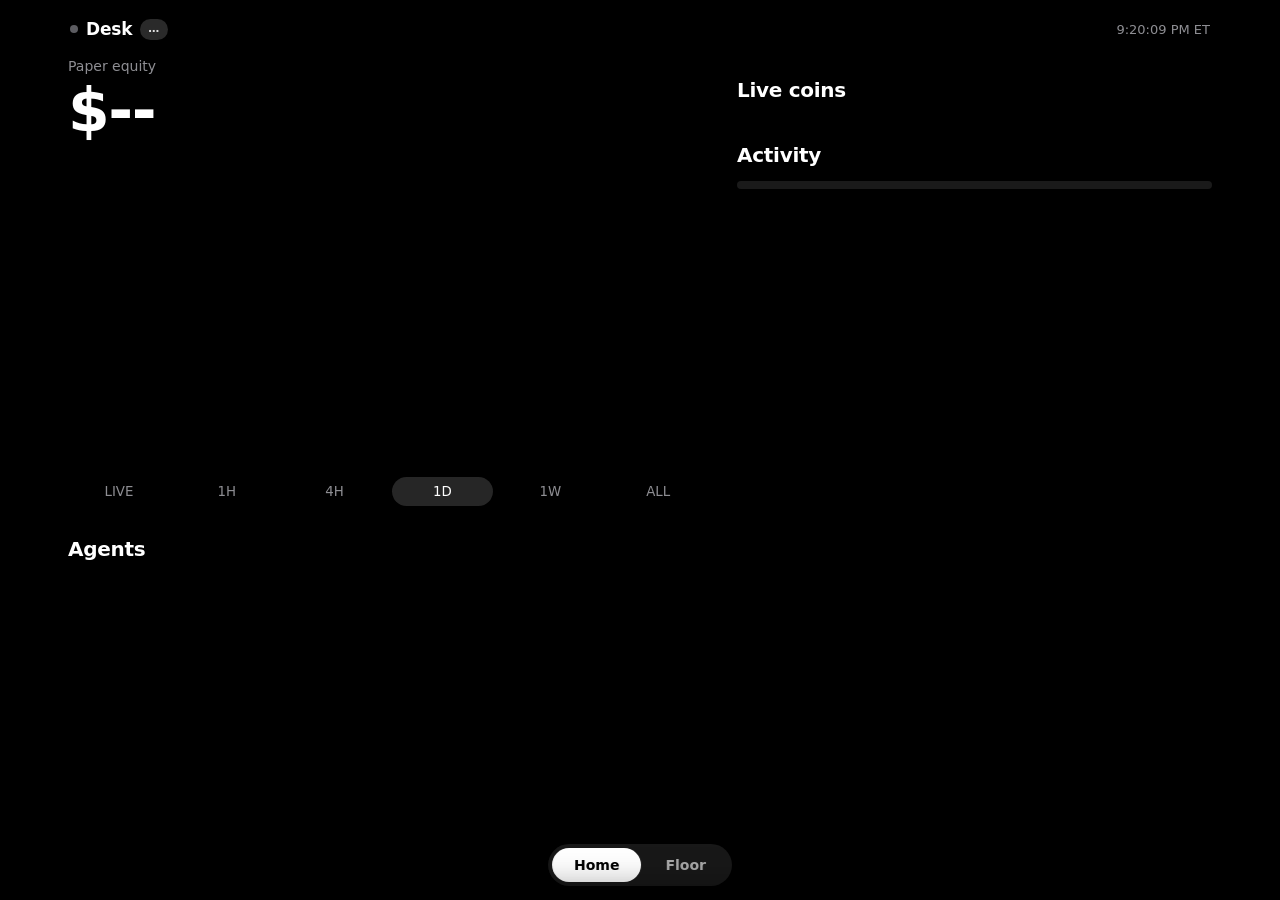
==== commit 519af31d: "site 2026-11-02 02:39:46" ====
--- a/dash.html
+++ b/dash.html
@@ -87,6 +87,7 @@
 </section>
 <div class="msheet" id="msheet"><div class="mgrab"></div><div id="msheetbody"></div></div>
 <canvas id="mconfetti" class="mconfetti"></canvas>
+<div class="mtoast" id="mtoast" role="status" aria-live="polite"></div>
 <nav class="mtabs"><button data-v="app" class="on">Home</button><button data-v="floor">Floor</button></nav>
 <div id="floor">
 <header class="top">
--- a/m.css
+++ b/m.css
@@ -174,3 +174,12 @@
   body.v-app { -webkit-user-select:none; user-select:none; -webkit-tap-highlight-color:transparent; overscroll-behavior-y:none; }
   body.v-floor { padding-top:max(8px, env(safe-area-inset-top)); padding-bottom:calc(70px + env(safe-area-inset-bottom)); }
 }
+
+/* trade-close toast: green or red pill, top center */
+.mtoast { position:fixed; top:max(12px, env(safe-area-inset-top)); left:50%; z-index:60; transform:translate(-50%, -160%); transition:transform .35s cubic-bezier(.2,.9,.3,1.2), opacity .35s;
+  opacity:0; padding:9px 18px; border-radius:999px; font:700 15px/1.2 -apple-system, system-ui, sans-serif; color:#04170c; background:#21d07a;
+  box-shadow:0 8px 28px rgba(0,0,0,.45); white-space:nowrap; pointer-events:none; letter-spacing:.2px; }
+.mtoast.red { background:#ff4d5e; color:#2a0307; }
+.mtoast.show { transform:translate(-50%, 0); opacity:1; }
+.mtoast small { font-weight:600; opacity:.8; margin-left:6px; }
+@media (prefers-reduced-motion: reduce) { .mtoast { transition:opacity .2s; } }
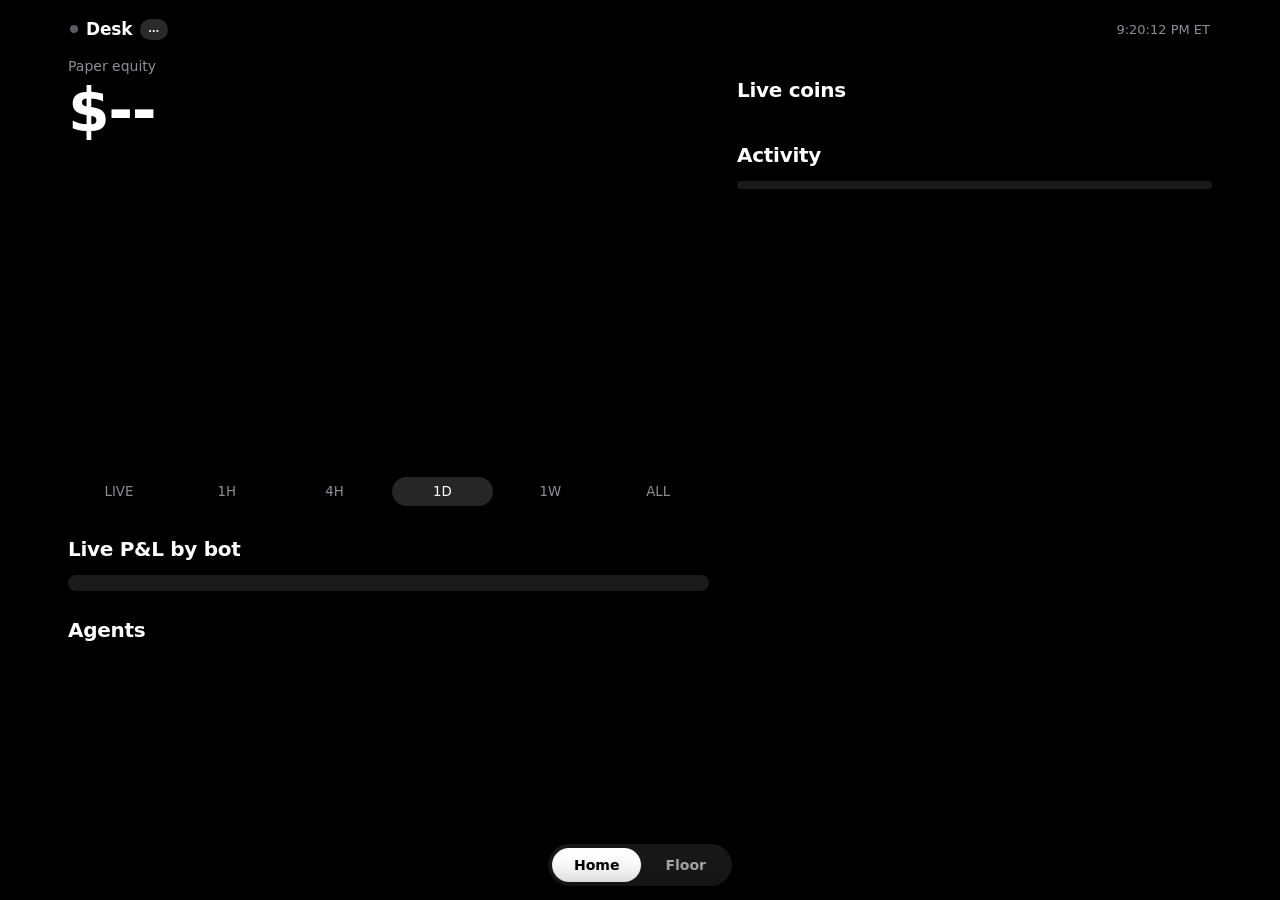
==== commit 3246d5aa: "site 2026-11-02 10:34:51" ====
--- a/dash.html
+++ b/dash.html
@@ -62,6 +62,10 @@
         <div class="mpnl"><span id="mpnl">&nbsp;</span><span class="mmult" id="mmult" hidden></span></div>
         <div class="mchart"><canvas id="mcv"></canvas><div class="mmarks" id="mmarks"></div><div class="mempty" id="mchartempty" hidden>No equity history yet</div></div>
         <div class="mtf" id="mtf"></div>
+      </section>
+      <section class="msec mbotsec">
+        <div class="mhead"><span>Live P&amp;L by bot</span><span class="mgray" id="mbotsn"></span></div>
+        <div class="mbots" id="mbots"></div>
       </section>
       <section class="msec">
         <div class="mhead"><span>Agents</span><span class="mgreen" id="mrunning"></span></div>
--- a/dash.css
+++ b/dash.css
@@ -17,6 +17,7 @@
 .feed.stale::before { color:var(--r); }
 .home { border:1px solid var(--pinkd); padding:0 6px; }
 .err { border:1px solid var(--r); color:var(--r); padding:6px; margin:8px 0; }
+.err.warn { border-color:var(--y); color:var(--y); }
 .panel { border:1px solid var(--pink); background:#0a0a0a; margin-top:10px; min-width:0; }
 .ph { display:flex; justify-content:space-between; gap:8px; padding:4px 8px; border-bottom:1px solid var(--pinkd); color:#fff; font-size:18px; letter-spacing:1px; text-transform:uppercase; }
 .ph.sub { border-top:1px solid var(--pinkd); }
--- a/m.css
+++ b/m.css
@@ -16,6 +16,8 @@
 .mmode.live { background:var(--r3); color:#fff; }
 .mclock { color:var(--gray); font-size:13px; font-variant-numeric:tabular-nums; }
 .merr { background:#2a1214; color:#ff9aa5; border-radius:14px; padding:12px 14px; margin:6px 0 10px; font-size:14px; }
+.merr.warn { background:#2a2210; color:#FFC266; border:1px solid rgba(255,159,10,.25); }
+.mdot.paused { background:var(--o3); }
 .mgrid { display:grid; grid-template-columns:minmax(0,1fr); gap:6px; }
 @media (min-width: 960px) { .mgrid { grid-template-columns:minmax(0,1.35fr) minmax(0,1fr); gap:28px; align-items:start; } }
 .mcol { min-width:0; }
@@ -75,6 +77,7 @@
 .pool b { font-weight:600; color:#fff; overflow:hidden; text-overflow:ellipsis; max-width:90px; }
 .pool .t { font-size:9.5px; font-weight:700; padding:0 5px; border-radius:5px; align-self:center; line-height:15px; }
 .t.mig { background:rgba(61,139,255,.2); color:#7fb4ff; } .t.mom { background:rgba(255,159,10,.2); color:#ffb347; }
+.t.cpy { background:rgba(46,230,201,.18); color:#2ee6c9; }
 .ringrow { display:flex; align-items:center; gap:12px; margin-top:4px; }
 .ring { width:64px; height:64px; position:relative; flex:none; }
 .ring svg { width:64px; height:64px; transform:rotate(-90deg); }
@@ -183,3 +186,32 @@
 .mtoast.show { transform:translate(-50%, 0); opacity:1; }
 .mtoast small { font-weight:600; opacity:.8; margin-left:6px; }
 @media (prefers-reduced-motion: reduce) { .mtoast { transition:opacity .2s; } }
+
+/* t81: one colored badge per bot (unscoped so the Floor table can use it too) */
+.bb { display:inline-block; font:700 10px/16px -apple-system, BlinkMacSystemFont, "SF Pro Text", system-ui, sans-serif; letter-spacing:.3px; padding:0 6px; border-radius:6px; vertical-align:1px; white-space:nowrap; }
+.pool .bb { align-self:center; font-size:9.5px; line-height:15px; padding:0 5px; }
+.b-momentum { background:rgba(61,139,255,.22); color:#7fb4ff; }
+.b-migration { background:rgba(175,82,222,.24); color:#d29bff; }
+.b-bluechip { background:rgba(255,204,0,.2); color:#ffd60a; }
+.b-volspike { background:rgba(255,149,0,.22); color:#ffa940; }
+.b-copy { background:rgba(46,230,201,.18); color:#2ee6c9; }
+.b-unknown { background:rgba(142,142,147,.22); color:#b8b8bd; }
+.b-total { background:#fff; color:#000; }
+.mbots { background:var(--card); border-radius:20px; padding:6px 14px 10px; }
+.bhead, .brow { display:grid; grid-template-columns:minmax(78px,1.1fr) 1.25fr 1.1fr .7fr; gap:6px; align-items:center; }
+.bhead { font-size:10.5px; color:var(--gray); font-weight:600; text-transform:uppercase; letter-spacing:.3px; padding:8px 0 6px; border-bottom:1px solid #262626; }
+.bhead span:not(:first-child), .brow .c { text-align:right; }
+.brow { padding:9px 0 7px; border-top:1px solid #262626; }
+.bhead + .brow { border-top:0; }
+.brow .bb { justify-self:start; font-size:11px; line-height:20px; padding:0 8px; }
+.brow .c b { display:block; font-size:14px; font-weight:700; font-variant-numeric:tabular-nums; }
+.brow .c small { display:block; font-size:11px; font-variant-numeric:tabular-nums; margin-top:1px; }
+.brow .wl b span + span { margin-left:1px; }
+.brow.tot { border-top:1px solid #3a3a3c; margin-top:2px; }
+.bopen { display:flex; flex-wrap:wrap; gap:6px; padding:0 0 8px; }
+.bchip { background:#242426; border:0; border-radius:99px; color:#fff; font:600 11.5px/1 inherit; font-family:inherit; padding:6px 10px; cursor:pointer; font-variant-numeric:tabular-nums; }
+.bchip:active { transform:scale(.97); }
+.bnote { font-size:11px; color:var(--gray); padding-top:6px; }
+.mrow .t1 .bb { margin-right:2px; }
+.mcc .st .bb { font-size:9px; line-height:14px; padding:0 4px; }
+.mcardx .k .bb { margin-left:6px; }
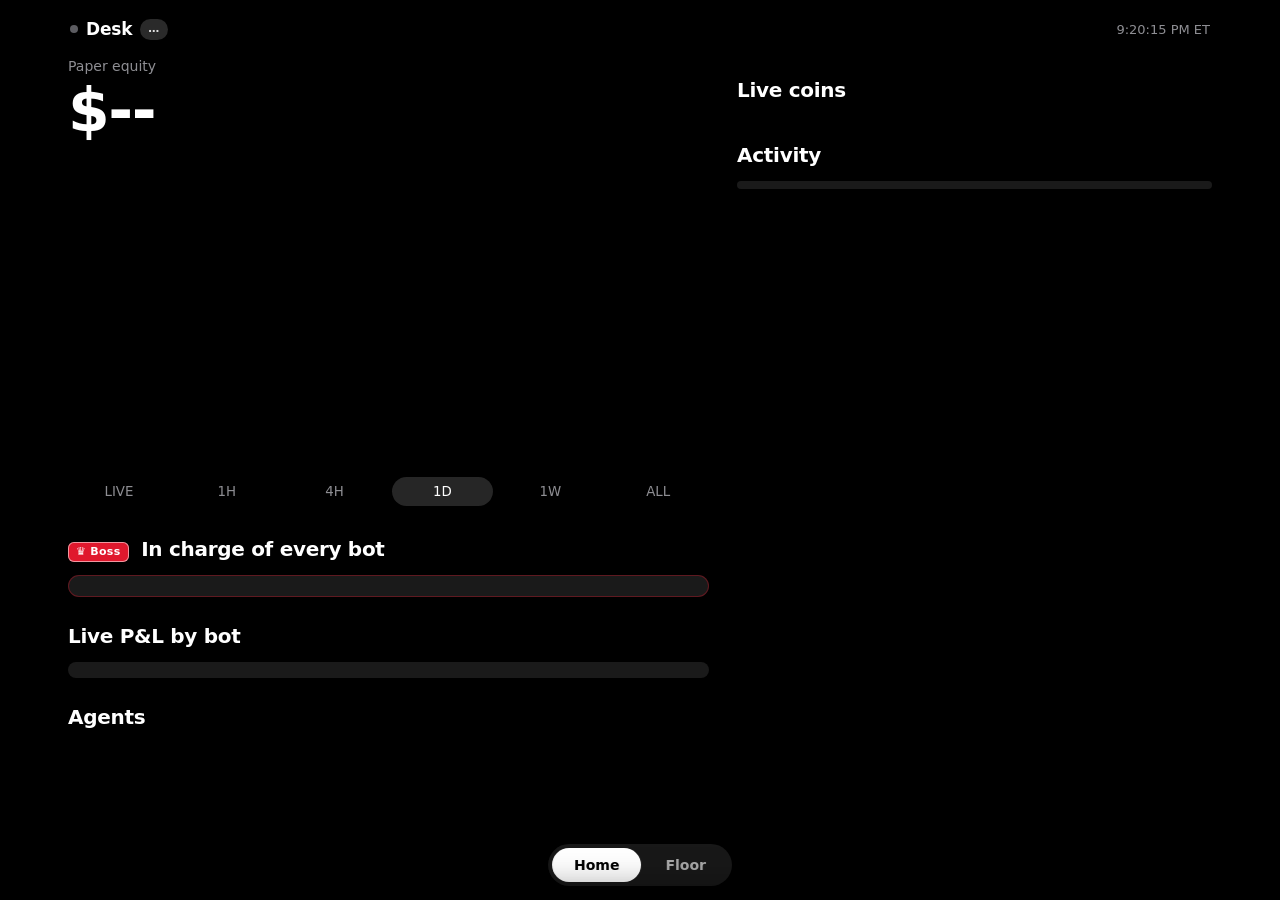
==== commit 81743b7a: "site 2026-11-02 10:58:33" ====
--- a/dash.html
+++ b/dash.html
@@ -62,6 +62,10 @@
         <div class="mpnl"><span id="mpnl">&nbsp;</span><span class="mmult" id="mmult" hidden></span></div>
         <div class="mchart"><canvas id="mcv"></canvas><div class="mmarks" id="mmarks"></div><div class="mempty" id="mchartempty" hidden>No equity history yet</div></div>
         <div class="mtf" id="mtf"></div>
+      </section>
+      <section class="msec mbosssec">
+        <div class="mhead"><span><span class="bb b-boss">♛ Boss</span> In charge of every bot</span><span id="mbossn"></span></div>
+        <div class="mboss" id="mboss"></div>
       </section>
       <section class="msec mbotsec">
         <div class="mhead"><span>Live P&amp;L by bot</span><span class="mgray" id="mbotsn"></span></div>
--- a/m.css
+++ b/m.css
@@ -215,3 +215,29 @@
 .mrow .t1 .bb { margin-right:2px; }
 .mcc .st .bb { font-size:9px; line-height:14px; padding:0 4px; }
 .mcardx .k .bb { margin-left:6px; }
+
+/* t85: the Boss card + red/white crown badge */
+.b-boss { background:#e0182d; color:#fff; box-shadow:inset 0 0 0 1px rgba(255,255,255,.55); }
+.mbosssec .mhead .bb { font-size:11px; line-height:20px; padding:0 8px; margin-right:6px; }
+.mboss { background:var(--card); border-radius:20px; padding:12px 14px 10px; box-shadow:inset 0 0 0 1px rgba(224,24,45,.35); }
+.bst { font-size:12px; font-weight:700; padding:2px 9px; border-radius:99px; }
+.bst.ok { background:rgba(0,230,118,.16); color:#00E676; }
+.bst.lim { background:#e0182d; color:#fff; }
+.bst.off { background:rgba(142,142,147,.22); color:#b8b8bd; }
+.bpnl { display:flex; justify-content:space-between; gap:10px; }
+.bpnl small { display:block; font-size:11px; color:var(--gray); }
+.bpnl b { display:block; font-size:22px; font-weight:800; font-variant-numeric:tabular-nums; margin:2px 0; }
+.bpnl .blim { text-align:right; }
+.bbar { height:6px; background:#2a2a2c; border-radius:99px; overflow:hidden; margin:8px 0 4px; }
+.bbar i { display:block; height:100%; background:#FF9F0A; border-radius:99px; }
+.bbar i.warn { background:#FF4D5E; } .bbar i.full { background:#e0182d; }
+.bsub { font-size:10.5px; color:var(--gray); font-weight:600; text-transform:uppercase; letter-spacing:.3px; padding:10px 0 4px; border-top:1px solid #262626; margin-top:8px; }
+.bsub .mgray { text-transform:none; font-weight:500; letter-spacing:0; }
+.bbench { display:grid; grid-template-columns:auto 1fr auto; gap:8px; align-items:center; padding:5px 0; font-size:13px; }
+.bbench .bb { font-size:11px; line-height:20px; padding:0 8px; }
+.bnone { font-size:12.5px; color:var(--gray); padding:4px 0; }
+.bdec { display:grid; grid-template-columns:76px 1fr auto; gap:8px; align-items:center; padding:6px 0; border-top:1px solid #1f1f21; font-size:12px; }
+.bsub + .bdec { border-top:0; }
+.bdm { min-width:0; } .bdm .t1 { font-weight:600; font-size:13px; } .bdm .t2 { color:var(--gray); white-space:nowrap; overflow:hidden; text-overflow:ellipsis; }
+.bact { font-size:11px; font-weight:700; text-align:center; padding:3px 0; border-radius:7px; }
+.bact.ok { background:rgba(0,230,118,.14); color:#00E676; } .bact.no { background:rgba(255,77,94,.16); color:#FF4D5E; } .bact.rs { background:rgba(255,159,10,.16); color:#FF9F0A; }
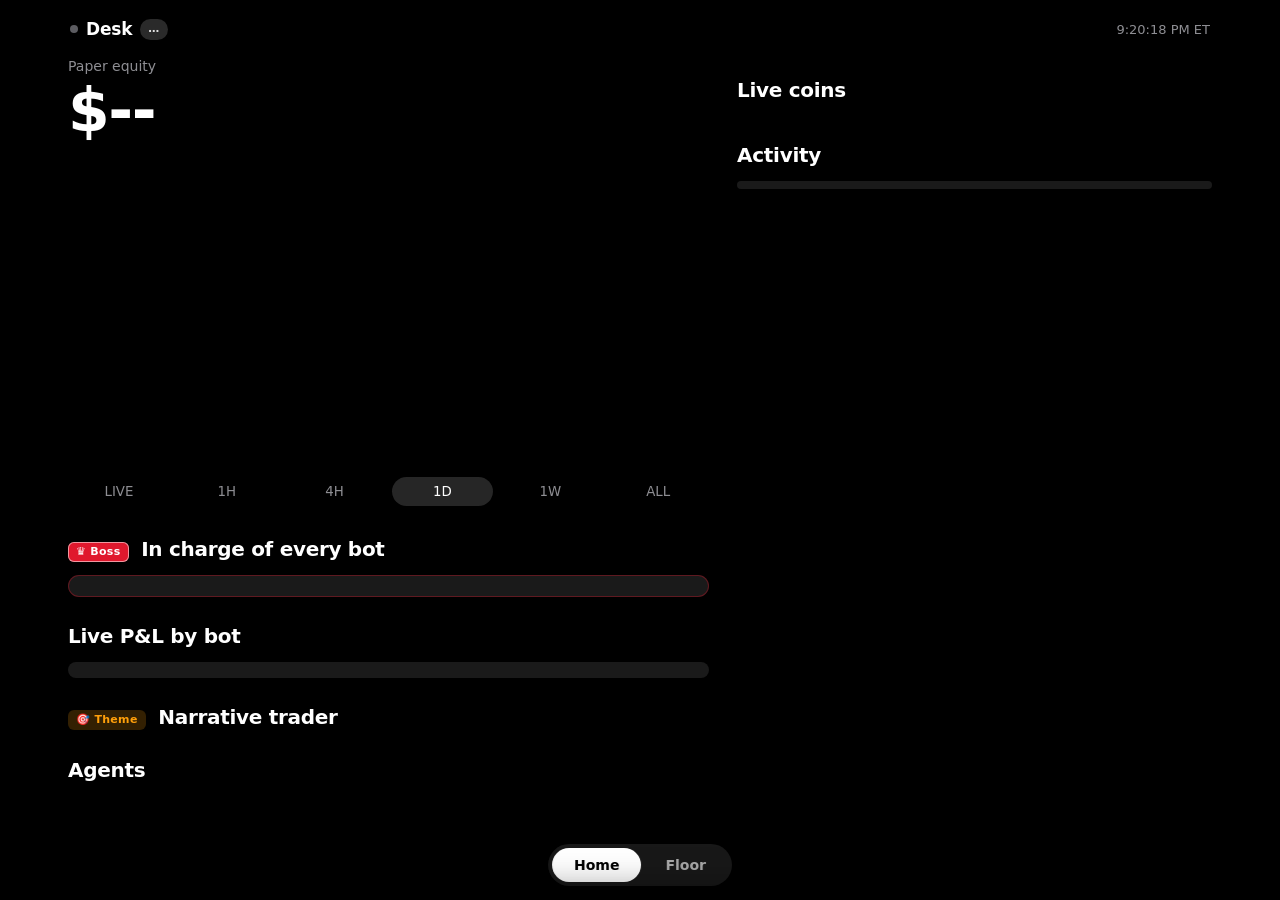
==== commit 471bec4e: "site 2026-11-20 14:43:33" ====
--- a/dash.html
+++ b/dash.html
@@ -71,6 +71,10 @@
         <div class="mhead"><span>Live P&amp;L by bot</span><span class="mgray" id="mbotsn"></span></div>
         <div class="mbots" id="mbots"></div>
       </section>
+      <section class="msec mthemesec">
+        <div class="mhead"><span><span class="bb b-theme">🎯 Theme</span> Narrative trader</span><span id="mthemen"></span></div>
+        <div class="mtheme" id="mtheme"></div>
+      </section>
       <section class="msec">
         <div class="mhead"><span>Agents</span><span class="mgreen" id="mrunning"></span></div>
         <div class="mcar" id="mcar"></div>
--- a/m.css
+++ b/m.css
@@ -194,6 +194,7 @@
 .b-migration { background:rgba(175,82,222,.24); color:#d29bff; }
 .b-bluechip { background:rgba(255,204,0,.2); color:#ffd60a; }
 .b-volspike { background:rgba(255,149,0,.22); color:#ffa940; }
+.b-sniper { background:rgba(255,45,170,.24); color:#ff5fc8; }
 .b-copy { background:rgba(46,230,201,.18); color:#2ee6c9; }
 .b-unknown { background:rgba(142,142,147,.22); color:#b8b8bd; }
 .b-total { background:#fff; color:#000; }
@@ -241,3 +242,41 @@
 .bdm { min-width:0; } .bdm .t1 { font-weight:600; font-size:13px; } .bdm .t2 { color:var(--gray); white-space:nowrap; overflow:hidden; text-overflow:ellipsis; }
 .bact { font-size:11px; font-weight:700; text-align:center; padding:3px 0; border-radius:7px; }
 .bact.ok { background:rgba(0,230,118,.14); color:#00E676; } .bact.no { background:rgba(255,77,94,.16); color:#FF4D5E; } .bact.rs { background:rgba(255,159,10,.16); color:#FF9F0A; }
+
+/* t99 copy desk roles */
+.cws { display:flex; flex-wrap:wrap; gap:4px; margin:4px 0; }
+.cw { font-size:11px; padding:1px 6px; border-radius:6px; background:rgba(46,230,201,.12); color:#2ee6c9; white-space:nowrap; }
+.cw i { font-style:normal; color:#9fe; opacity:.8; }
+.croles { display:grid; grid-template-columns:1fr 1fr; gap:6px; margin-top:6px; }
+.crole { background:rgba(255,255,255,.04); border-radius:8px; padding:5px 7px; min-width:0; }
+.crole > b { font-size:11px; color:#fff; }
+.crole .sm { overflow:hidden; text-overflow:ellipsis; }
+.crole .pills { margin-top:3px; }
+.cdown { color:#2ee6c9; }
+
+/* t103 Big Whale Bot */
+.b-whale { background:rgba(79,163,255,.18); color:#4fa3ff; }
+.b-lilwhale { background:rgba(127,212,255,.18); color:#7fd4ff; }
+.b-whalejr { background:rgba(155,140,255,.18); color:#9b8cff; }
+.b-redwhale { background:rgba(255,77,94,.22); color:#ff4d5e; }
+.b-redlil { background:rgba(255,99,120,.22); color:#ff6378; }
+.b-redjr { background:rgba(220,60,80,.22); color:#dc3c50; }
+.wcws .cw { background:rgba(79,163,255,.12); color:#4fa3ff; }
+.wcws .cw i { color:#bfdcff; }
+.wrow { display:grid; grid-template-columns:1fr auto auto auto; gap:8px; font-size:12px; align-items:center; margin-top:4px; }
+.wnote { font-size:11px; margin-top:0; }
+
+/* t129 theme / narrative trader */
+.b-theme { background:rgba(255,159,10,.2); color:#ff9f0a; }
+.mthemesec .mhead .bb { font-size:11px; line-height:20px; padding:0 8px; margin-right:6px; }
+.tkw { font-size:20px; font-weight:700; }
+.tcount { font-variant-numeric:tabular-nums; font-weight:700; color:#ff9f0a; }
+.tgrid { display:grid; grid-template-columns:repeat(3, 1fr); gap:8px; padding:8px 0; }
+.tgrid div { background:#1c1c1e; border-radius:10px; padding:8px; }
+.tgrid small { display:block; color:var(--gray); font-size:10.5px; }
+.tgrid b { font-size:15px; font-variant-numeric:tabular-nums; }
+.tcand { display:grid; grid-template-columns:1fr auto; gap:2px 8px; padding:7px 0; border-top:1px solid #1f1f21; font-size:12px; cursor:pointer; }
+.tcand .t2 { grid-column:1 / span 2; color:var(--gray); font-size:11px; }
+.tpip { display:inline-block; width:8px; height:8px; border-radius:50%; margin-right:2px; background:#3a3a3c; vertical-align:0; }
+.tpip.ok { background:#00e676; } .tpip.no { background:#ff4d5e; } .tpip.wt { background:#ff9f0a; }
+.tv { font-weight:700; font-size:11px; } .tv.bought { color:#00e676; } .tv.skip { color:#ff4d5e; } .tv.wait, .tv.new { color:#ff9f0a; }
